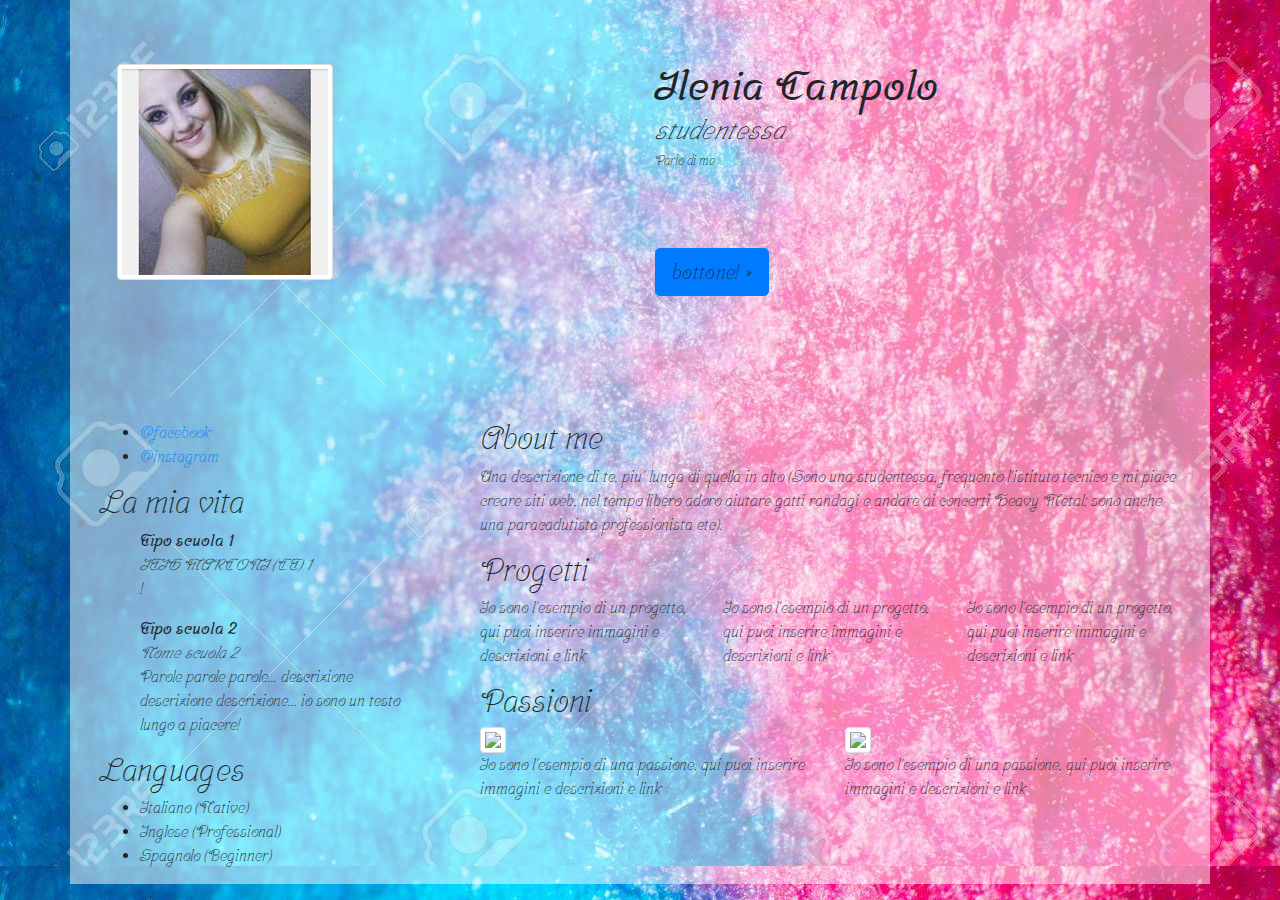
==== ileniacampolo/index.html @ d94c43b9 "first commit" ====
<!DOCTYPE html>

<!---------------------------------
HEAD
le informazioni sull'intestazione della pagina
----------------------------------->


<head>
    <!-- TITOLO -->
    <title>CV Template</title>

    <meta name="viewport" content="width=device-width, initial-scale=1.0">

    <!-- CSS BOOTSTRAP-->
    <link rel="stylesheet" href="bootstrap.css">

    <!-- CSS AGGIUNTIVO -->
    <!-- NB il CSS che referenzio dopo sovrascrive quello che referenzio prima
    quindi se chiamo delle classi nello stesso modo del primo nel secondo CSS
    le sovrascrivo solo per quegli attributi che definisco
  -->

  <link href="https://fonts.googleapis.com/css?family=Srisakdi" rel="stylesheet">

    <link rel="stylesheet" href="style.css">

</head>


<!---------------------------------
BODY
Il contenuto della pagina
----------------------------------->
<body>


    <div class="container maincontainer">


      <!---------------------------------
      INTESTAZIONE
      In questa sezione l'intestazione della pagina visibile; possiamo mettere uno sfondo, o regolarne la grandezza con il CSS
      ----------------------------------->


        <div class="jumbotron"> <!------------ qui se provate a riscrivere la classe jumbotron nel file style.css, potreste aggiungere uno sfondo per esempio-->
            <!--
            I miei dati
            Qui possiamo inserire una nostra foto, il nostro nome e un titolo
            -->
            <div class="row intestazione">
                <!--
                usando il template di bootstrap, questa immagine, la nostra foto, ha i bordi ed e' responsive
                -->
                <div class="col-sm-6">
                  <img class="img-thumbnail img-responsive" max-width="300" src="me.jpg">
                </div>
                <div class="col-sm-6">
                  <h1 >Ilenia Campolo</h1>
                  <h3 >studentessa</h3>
                  <h4>Parlo di me </h4>


                  <br><br><br>

                  <p class="cta"><a class="btn btn-primary btn-lg" >bottone! &raquo;</a></p>
                </div>

            </div>
        </div>


        <!---------------------------------
        COLONNA: col1
        questo e' il primo div con alcune sezioni al suo interno
        utilizzando il nome della sua classe col1 e scrivendo CSS specifico, posso modificare la sua apparenza
        ----------------------------------->



        <div class="row">
        <div class="col-sm-4">

          <div class="container col1">
              <!--
              I miei contatti
              -->

              <div class="contact-container container-block">
                  <ul class="list contact-list">
                      <li><a href="https://www.facebook.com/nicanichitta4ever" target="_blank"  >@facebook</a></li>
                      <li><a href="https://www.instagram.com/ileniacampolo/?hl=it" target="_blank"  >@instagram</a></li>
                  </ul>
              </div>



              <!--
              I miei studi
              -->

              <div class="studi">
                  <h2 class="section-title">La mia vita</h2>


                  <!-- Elemento 1-->
                  <ul class="education">
                      <li class="nomeed">Tipo scuola 1</li>
                      <li class="doveed">ITIG MARCONI (CT) 1</li>
                      <li class="descrizioneed">!</li>
                  </ul>

                  <!-- Elemento 2-->

                  <ul class="education">
                      <li class="nomeed">Tipo scuola 2</li>
                      <li class="doveed">Nome scuola 2</li>
                      <li class="descrizioneed">Parole parole parole... descrizione descrizione descrizione... io sono un testo lungo a piacere!</li>
                  </ul>
              </div>



              <!--
              Lingue che parlo
              -->

              <div class="lingue">
                  <h2 class="section-title">Languages</h2>
                  <ul class="lingueli">
                      <li>Italiano <span class="lang-desc">(Native)</span></li>
                      <li>Inglese <span class="lang-desc">(Professional)</span></li>
                      <li>Spagnolo <span class="lang-desc">(Beginner)</span></li>
                  </ul>
              </div>



          </div>
        </div>

        <!---------------------------------
        COLONNA: col2
        questo e' il secondo div con alcune sezioni al suo interno
        utilizzando il nome della sua classe col2 e scrivendo CSS specifico, posso modificare la sua apparenza
        ----------------------------------->

        <div class="col-sm-8">
          <div class="container col2">

              <section class="section summary-section">
                  <h2 class="section-title">About me</h2>
                  <div class="summary">
                      <p>Una descrizione di te, piu' lunga di quella in alto (Sono una studentessa, frequento l'istituto tecnico e mi piace creare siti web, nel tempo libero adoro aiutare gatti randagi e andare ai concerti Heavy Metal; sono anche una paracadutista professionista etc).</p>
                  </div>
              </section>



              <section class="progetti">
                <h2 class="section-title">Progetti</h2>
                <div class="row">

                  <div class="col-sm-4 prog1">
                      <p>Io sono l'esempio di un progetto, qui puoi inserire immagini e descrizioni e link</p>
                  </div>
                  <div class="col-sm-4 prog2">
                      <p>Io sono l'esempio di un progetto, qui puoi inserire immagini e descrizioni e link</p>
                  </div>
                  <div class="col-sm-4 prog3">
                      <p>Io sono l'esempio di un progetto, qui puoi inserire immagini e descrizioni e link</p>
                  </div>

                </div>

              </section>

              <section class="passioni">
                  <h2 class="section-title">Passioni</h2>

                  <div class="row">
                    <div class="col-sm-6 pass1">
                        <img src="http://cat-bounce.com/cb.png" class="img-thumbnail img-responsive" max-width="200">
                        <p>Io sono l'esempio di una passione, qui puoi inserire immagini e descrizioni e link</p>
                    </div>
                    <div class="col-sm-6 pass2">
                      <img src="http://cat-bounce.com/cb.png" class="img-thumbnail img-responsive" max-width="200">
                        <p>Io sono l'esempio di una passione, qui puoi inserire immagini e descrizioni e link</p>
                    </div>

                  </div>
              </section>


          </div>
      </div>
    </div>
</body>
</html>
---- ileniacampolo/style.css ----
/**************
Qui modifico tutto il body del mio html
**************/

body{
  background-color:#ececec;
  background-image:url('colorato.jpg');
  font-family: 'Srisakdi', cursive;
}


/**************
Qui vado a definire il contenirore del mio contenuto
**************/

.maincontainer{
  background-color: rgba(255,255,255, 0.5);
  color: inherit;
}



/**************
intestazione
**************/

.jumbotron{ /*se volessi modificare lo sfondo della parte alta della pagina, dovrei scrivere qui*/

background-color: rgba(255,255,255, 0);
}

.intestazione h1{
  font-size:30pt;
  font-weight:bold;
}


.intestazione h3{
  font-size:20pt;
  font-style:italic;
}

.intestazione h4{
  font-size:10pt;
}

.intestazione .cta{
  color:#paleturquoise;
  padding-bottom:10pt;
}

/****************
sezione educazione
**********/


.education{
  list-style-type: none;
}

.nomeed{
  font-weight: bold;
}

.doveed{
  font-style: italic;
}
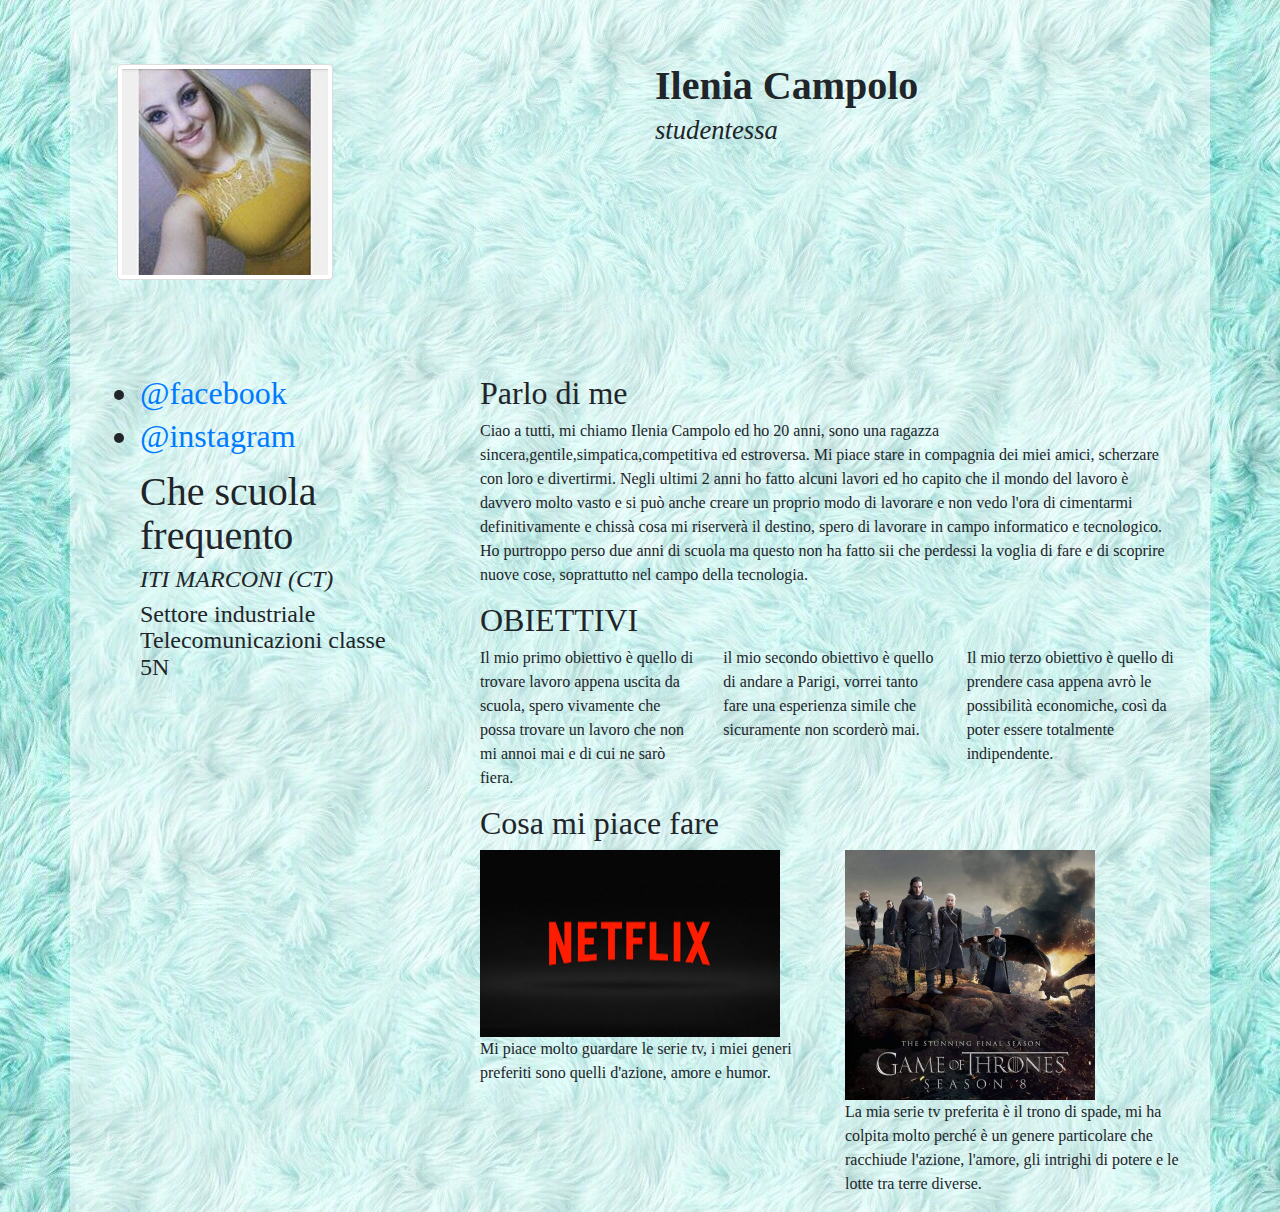
==== commit eb3cc681: "commit 2" ====
--- a/ileniacampolo/index.html
+++ b/ileniacampolo/index.html
@@ -22,7 +22,7 @@
     le sovrascrivo solo per quegli attributi che definisco
   -->
 
-  <link href="https://fonts.googleapis.com/css?family=Srisakdi" rel="stylesheet">
+  <link href="https://fonts.googleapis.com/css?family=Libre+Baskerville" rel="stylesheet">
 
     <link rel="stylesheet" href="style.css">
 
@@ -60,12 +60,12 @@
                 <div class="col-sm-6">
                   <h1 >Ilenia Campolo</h1>
                   <h3 >studentessa</h3>
-                  <h4>Parlo di me </h4>
+
 
 
                   <br><br><br>
 
-                  <p class="cta"><a class="btn btn-primary btn-lg" >bottone! &raquo;</a></p>
+
                 </div>
 
             </div>
@@ -90,8 +90,8 @@
 
               <div class="contact-container container-block">
                   <ul class="list contact-list">
-                      <li><a href="https://www.facebook.com/nicanichitta4ever" target="_blank"  >@facebook</a></li>
-                      <li><a href="https://www.instagram.com/ileniacampolo/?hl=it" target="_blank"  >@instagram</a></li>
+                      <h2><li><a href="https://www.facebook.com/nicanichitta4ever" target="_blank"  >@facebook</a></li></h2>
+                    <h2>  <li><a href="https://www.instagram.com/ileniacampolo/?hl=it" target="_blank"  >@instagram</a></li></h2>
                   </ul>
               </div>
 
@@ -102,23 +102,16 @@
               -->
 
               <div class="studi">
-                  <h2 class="section-title">La mia vita</h2>
+
 
 
                   <!-- Elemento 1-->
                   <ul class="education">
-                      <li class="nomeed">Tipo scuola 1</li>
-                      <li class="doveed">ITIG MARCONI (CT) 1</li>
-                      <li class="descrizioneed">!</li>
+                      <h1><li class="mooned">Che scuola frequento </li></1>
+                      <h4><li class="doveed">ITI MARCONI (CT) </li></4>
+                      <h4><li class="descrizioneed">Settore industriale Telecomunicazioni classe 5N</li></4>
                   </ul>
 
-                  <!-- Elemento 2-->
-
-                  <ul class="education">
-                      <li class="nomeed">Tipo scuola 2</li>
-                      <li class="doveed">Nome scuola 2</li>
-                      <li class="descrizioneed">Parole parole parole... descrizione descrizione descrizione... io sono un testo lungo a piacere!</li>
-                  </ul>
               </div>
 
 
@@ -126,15 +119,6 @@
               <!--
               Lingue che parlo
               -->
-
-              <div class="lingue">
-                  <h2 class="section-title">Languages</h2>
-                  <ul class="lingueli">
-                      <li>Italiano <span class="lang-desc">(Native)</span></li>
-                      <li>Inglese <span class="lang-desc">(Professional)</span></li>
-                      <li>Spagnolo <span class="lang-desc">(Beginner)</span></li>
-                  </ul>
-              </div>
 
 
 
@@ -151,26 +135,26 @@
           <div class="container col2">
 
               <section class="section summary-section">
-                  <h2 class="section-title">About me</h2>
+                  <h2 class="section-title">Parlo di me </h2>
                   <div class="summary">
-                      <p>Una descrizione di te, piu' lunga di quella in alto (Sono una studentessa, frequento l'istituto tecnico e mi piace creare siti web, nel tempo libero adoro aiutare gatti randagi e andare ai concerti Heavy Metal; sono anche una paracadutista professionista etc).</p>
+                      <p>Ciao a tutti, mi chiamo Ilenia Campolo ed ho 20 anni, sono una ragazza sincera,gentile,simpatica,competitiva ed estroversa. Mi piace stare in compagnia dei miei amici, scherzare con loro e divertirmi. Negli ultimi 2 anni ho fatto alcuni lavori ed ho capito che il mondo del lavoro è davvero molto vasto e si può anche creare un proprio modo di lavorare e non vedo l'ora di cimentarmi definitivamente e chissà cosa mi riserverà il destino, spero di lavorare in campo informatico e tecnologico. Ho purtroppo perso due anni di scuola ma questo non ha fatto sii che perdessi la voglia di fare e di scoprire nuove cose, soprattutto nel campo della tecnologia.</p>
                   </div>
               </section>
 
 
 
               <section class="progetti">
-                <h2 class="section-title">Progetti</h2>
+                <h2 class="section-title">OBIETTIVI</h2>
                 <div class="row">
 
                   <div class="col-sm-4 prog1">
-                      <p>Io sono l'esempio di un progetto, qui puoi inserire immagini e descrizioni e link</p>
+                      <p>Il mio primo obiettivo è quello di trovare lavoro appena uscita da scuola, spero vivamente che possa trovare un lavoro che non mi annoi mai e di cui ne sarò fiera. </p>
                   </div>
                   <div class="col-sm-4 prog2">
-                      <p>Io sono l'esempio di un progetto, qui puoi inserire immagini e descrizioni e link</p>
+                      <p>il mio secondo obiettivo è quello di andare a Parigi, vorrei tanto fare una esperienza simile che sicuramente non scorderò mai.</p>
                   </div>
                   <div class="col-sm-4 prog3">
-                      <p>Io sono l'esempio di un progetto, qui puoi inserire immagini e descrizioni e link</p>
+                      <p>Il mio terzo obiettivo è quello di prendere casa appena avrò le possibilità economiche, così da poter essere totalmente indipendente.</p>
                   </div>
 
                 </div>
@@ -178,16 +162,16 @@
               </section>
 
               <section class="passioni">
-                  <h2 class="section-title">Passioni</h2>
+                  <h2 class="section-title">Cosa mi piace fare</h2>
 
                   <div class="row">
                     <div class="col-sm-6 pass1">
-                        <img src="http://cat-bounce.com/cb.png" class="img-thumbnail img-responsive" max-width="200">
-                        <p>Io sono l'esempio di una passione, qui puoi inserire immagini e descrizioni e link</p>
+                        <img src="netflix.jpg" class="netflix.jpg" style="width:300px">
+                        <p>Mi piace molto guardare le serie tv, i miei generi preferiti sono quelli d'azione, amore e humor. </p>
                     </div>
                     <div class="col-sm-6 pass2">
-                      <img src="http://cat-bounce.com/cb.png" class="img-thumbnail img-responsive" max-width="200">
-                        <p>Io sono l'esempio di una passione, qui puoi inserire immagini e descrizioni e link</p>
+                      <img src="trono.jpg" class="trono.jpg" style="width:250px">
+                        <p>La mia serie tv preferita è il trono di spade, mi ha colpita molto perché è un genere particolare che racchiude l'azione, l'amore, gli intrighi di potere e le lotte tra terre diverse.  </p>
                     </div>
 
                   </div>
--- a/ileniacampolo/style.css
+++ b/ileniacampolo/style.css
@@ -4,7 +4,7 @@
 
 body{
   background-color:#ececec;
-  background-image:url('colorato.jpg');
+  background-image:url('azzurro.jpg');
   font-family: 'Srisakdi', cursive;
 }
 
